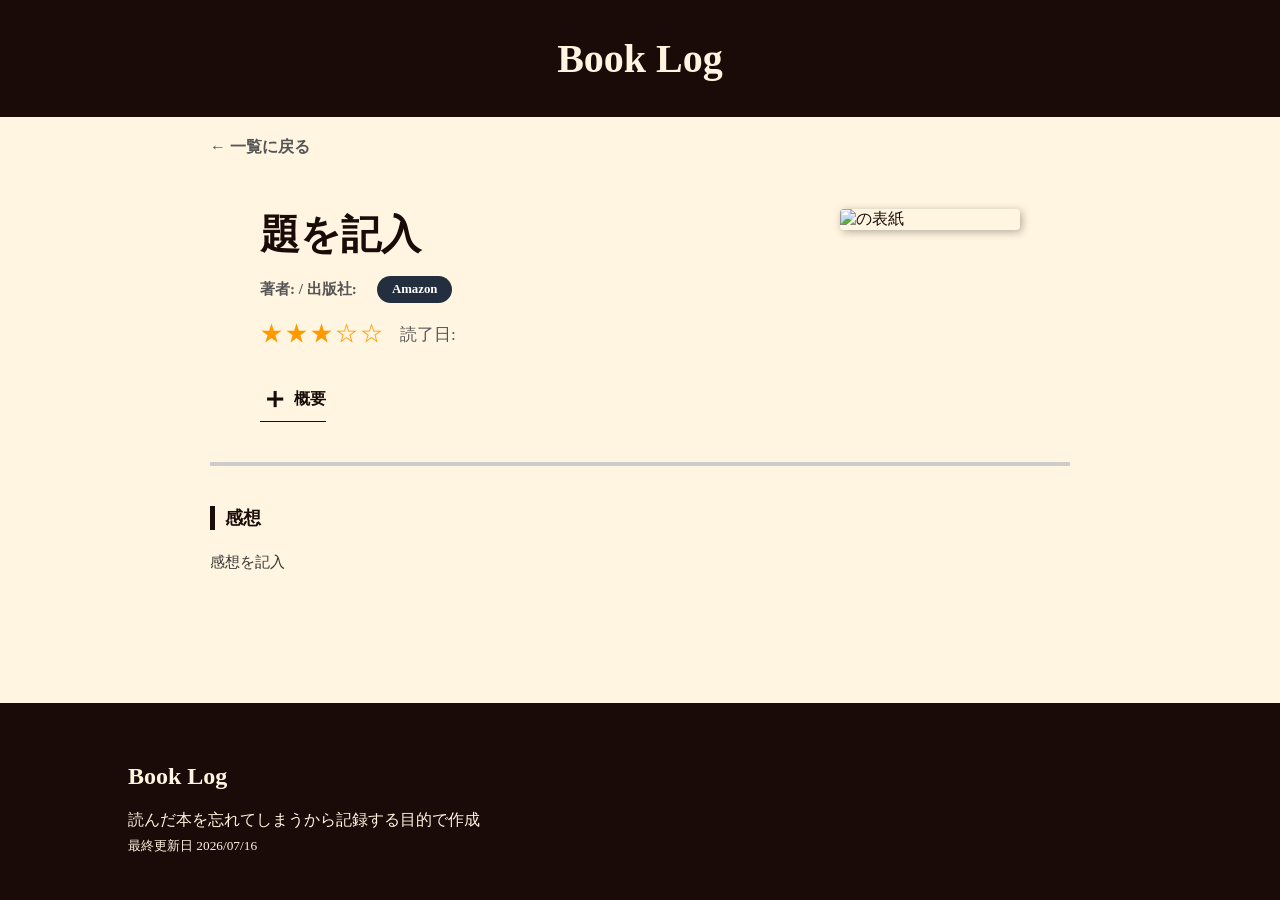
==== temple.html @ c40b8594 "Add files via upload" ====
<!DOCTYPE html>
<html lang="ja">
<head>
    <meta charset="utf-8" />
        <meta name="viewport" content="width=device-width, initial-scale=1.0" /><title>題を記入 - Book Log</title>
    <link rel="stylesheet" href="../style.css">
</head>
<body>
    <header>
        <h1>Book Log</h1>
    </header>

    <main>
        <a href="../index.html" class="back-link">← 一覧に戻る</a>

        <div class="book-header">
            <h2 class="book-title">題を記入</h2>
            
            <div class="book-author-row">
                <p class="book-author">著者:  / 出版社: </p>
                <a href="リンクを添付" target="_blank" class="amazon-btn">Amazon</a>
            </div>

            <div class="book-date-rating">
                <span class="star-rating">★★★☆☆</span>
                <small>読了日: </small>
            </div>

            <details class="book-summary-accordion">
                <summary class="summary-button">概要</summary>
                <div class="summary-content">
                    <p>
                        概要を記入
                    </p>
                </div>
            </details>

            <div class="book-image-right">
                <img src="../images/" alt="の表紙">
            </div>
        </div>

        <div class="book-content">
            <h3>感想</h3>
            <p>
                感想を記入
            </p>
        </div>
    </main>

    <footer>
        <h2>Book Log</h2>
        <p>読んだ本を忘れてしまうから記録する目的で作成</p>
        <p><small>最終更新日 2026/07/16</small></p>
    </footer>
</body>
</html>
---- style.css ----
body {
    background-color: #fff5e0;
    color: #1a0b08;
    margin: 0;
    display: flex;
    flex-direction: column;
    min-height: 100vh;
}

main {
    max-width: 900px;
    margin: 0 auto;
    padding: 20px;
    flex: 1;
    width: 100%;
    box-sizing: border-box;
}

header {
    background-color: #1a0b08;
    color: #fff5e0;
    padding: 35px;
    text-align: center;
    margin-bottom: 0;
}

header h1 {
    margin: 0;
    font-size: 2.5em;
}

nav {
    background-color: #e3dfdc;
    margin-bottom: 40px;
}

nav ul {
    display: flex;
    list-style: none;
    margin: 0;
    padding: 0;
    justify-content: center;
    gap: 50px;
}

nav li a {
    display: block;
    padding: 10px 5px;
    color: #1a0b08;
    text-decoration: none;
    font-weight: bold;
    border-bottom: 3px solid transparent;
    transition: all 0.3s ease;
}

nav li a:hover {
    background-color: transparent;
    border-bottom: 3px solid #1a0b08;
}

footer {
    background-color: #1a0b08;
    color: #fff5e0;
    text-align: left;
    padding: 40px 10%;
    margin-top: 60px;
}

footer p {
    margin: 5px 0;
}


.year-group {
    margin-bottom: 40px;
}

.year-title {
    font-size: 1.2em;
    border-bottom: 2px solid #ccc;
    margin-bottom: 15px;
    display: inline-block;
}

.book-grid {
    display: flex;
    flex-wrap: wrap;
    gap: 20px;
}

.book-item {
    width: calc(25% - 15px);
    text-decoration: none;
    transition: transform 0.3s ease;
}

.book-item img {
    width: 100%;
    height: auto;
    display: block;
    box-shadow: 2px 2px 5px rgba(0, 0, 0, 0.3);
}

.book-item:hover {
    transform: scale(1.08);
}

.tab-content {
    display: none;
}

.tab-content.active {
    display: block;
}

.tab-button.active {
    background-color: #ccc;
}

ul {
    list-style: none;
    padding: 0;
}

ul li {
    padding: 12px 0;
    border-bottom: 1px solid #e3dfdc;
    color: #1a0b08;
}

/*　/book用 */
.back-link {
    display: inline-block;
    margin-bottom: 10px;
    color: #555;
    text-decoration: none;
    font-weight: bold;
    border-bottom: 1px solid transparent;
    transition: all 0.3s;
}

.back-link:hover {
    color: #1a0b08;
    border-bottom: 1px solid #1a0b08;
}

.book-header {
    display: grid;
    grid-template-areas:
        "title   image"
        "author  image"
        "stars   image"
        "summary image";
    grid-template-columns: 1fr 180px; 
    column-gap: 60px;
    row-gap: 15px;
    border-bottom: 4px solid #ccc;
    
    padding: 0 50px 40px 50px; 
    margin-top: 40px; 
    align-items: start;
}

.book-title { grid-area: title; margin: 0; font-size: 2.5em; color: #1a0b08; line-height: 1.3; }
.book-author-row { grid-area: author; display: flex; align-items: center; gap: 20px; flex-wrap: wrap; }
.book-date-rating { grid-area: stars; display: flex; align-items: center; gap: 15px; color: #555; font-size: 1.3em; }
.book-summary-accordion { grid-area: summary; margin-top: 10px; }

.book-image-right {
    grid-area: image;
    width: 100%;
    display: block;
}

.book-image-right img {
    width: 100%;
    height: auto;
    display: block;
    box-shadow: 2px 2px 8px rgba(0, 0, 0, 0.3);
    border-radius: 4px;
}

.book-author {
    margin: 0;
    color: #555;
    font-weight: bold;
    font-size: 0.95em;
}

.amazon-btn {
    display: inline-block;
    background-color: #232f3e;
    color: #ffffff;
    padding: 6px 15px;
    text-decoration: none;
    border-radius: 50px;
    font-weight: bold;
    font-size: 0.8em;
    transition: background-color 0.3s, transform 0.2s;
}

.amazon-btn:hover {
    background-color: #3a4c63;
    transform: translateY(-2px);
}

.star-rating {
    color: #ff9900;
    font-size: 1.1em;
    letter-spacing: 2px;
}

.book-summary-accordion {
    background-color: transparent;
    border: none;
    padding: 0;
    margin-top: 15px;
}

.summary-button {
    cursor: pointer;
    font-weight: bold;
    color: #1a0b08;
    list-style: none;
    display: inline-flex;
    align-items: center;
    border-bottom: 1px solid #1a0b08;
    padding-bottom: 2px;
    transition: opacity 0.3s;
    font-size: 1.0em;
}

.summary-button:hover {
    opacity: 0.6;
}

.summary-button::before {
    content: "＋";
    margin-right: 5px;
    font-size: 1.8em;
}

.book-summary-accordion[open] .summary-button::before {
    content: "－";
}

.summary-content {
    margin-top: 15px;
    padding-left: 15px;
    border-left: 3px solid #e3dfdc;
    line-height: 1.8;
    color: #333;
    font-size: 0.95em;
}

.book-content h3 {
    border-left: 5px solid #1a0b08;
    padding-left: 10px;
    margin-top: 40px;
    font-size: 1.1em;
}

.book-content p {
    line-height: 1.8;
    color: #333;
    font-size: 0.95em;
}

@media (max-width: 768px) {
    .book-header {
        grid-template-areas:
            "title"
            "author"
            "stars"
            "image"
            "summary";
        grid-template-columns: 1fr;
        row-gap: 20px;
        padding: 0 10px 30px 10px; 
    }

    .book-image-right {
        max-width: 220px;
        margin: 20px auto;
    }
}
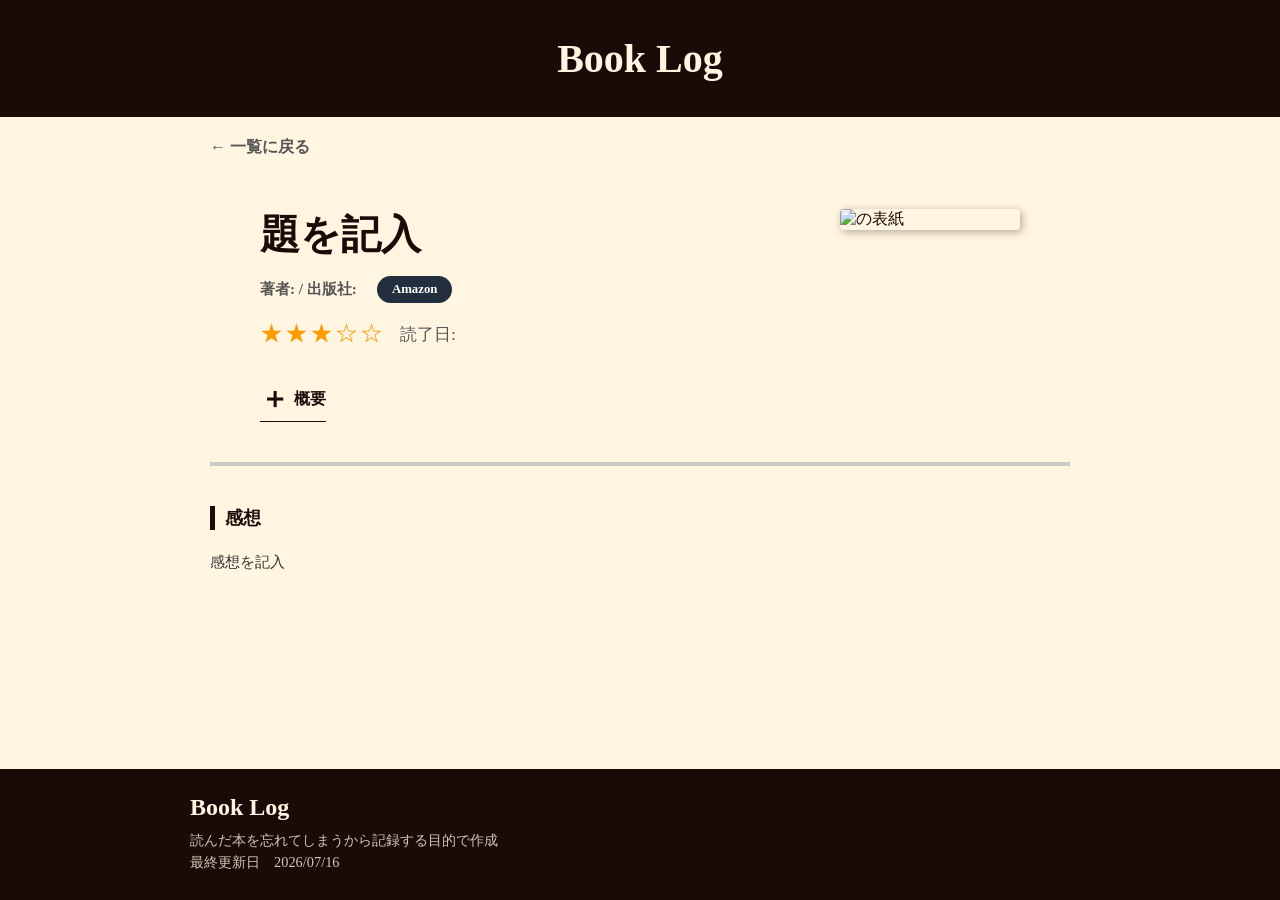
==== commit ca801b84: "Add files via upload" ====
--- a/temple.html
+++ b/temple.html
@@ -49,9 +49,11 @@
     </main>
 
     <footer>
-        <h2>Book Log</h2>
-        <p>読んだ本を忘れてしまうから記録する目的で作成</p>
-        <p><small>最終更新日 2026/07/16</small></p>
+        <div class="footer-inner">
+            <h2>Book Log</h2>
+            <p>読んだ本を忘れてしまうから記録する目的で作成</p>
+            <p>最終更新日　2026/07/16</p>
+        </div>
     </footer>
 </body>
 </html>
--- a/style.css
+++ b/style.css
@@ -61,15 +61,26 @@
 footer {
     background-color: #1a0b08;
     color: #fff5e0;
+    margin-top: 60px;    
+}
+
+.footer-inner {
+    max-width: 900px;
+    margin: 0 auto;
+    padding: 25px 20px;
     text-align: left;
-    padding: 40px 10%;
-    margin-top: 60px;
-}
-
-footer p {
-    margin: 5px 0;
-}
-
+}
+
+.footer-inner h2 {
+    margin: 0 0 10px 0;
+    font-size: 1.5em;
+}
+
+.footer-inner p {
+    margin: 3px 0;
+    font-size: 0.9em;
+    opacity: 0.8;
+}
 
 .year-group {
     margin-bottom: 40px;
